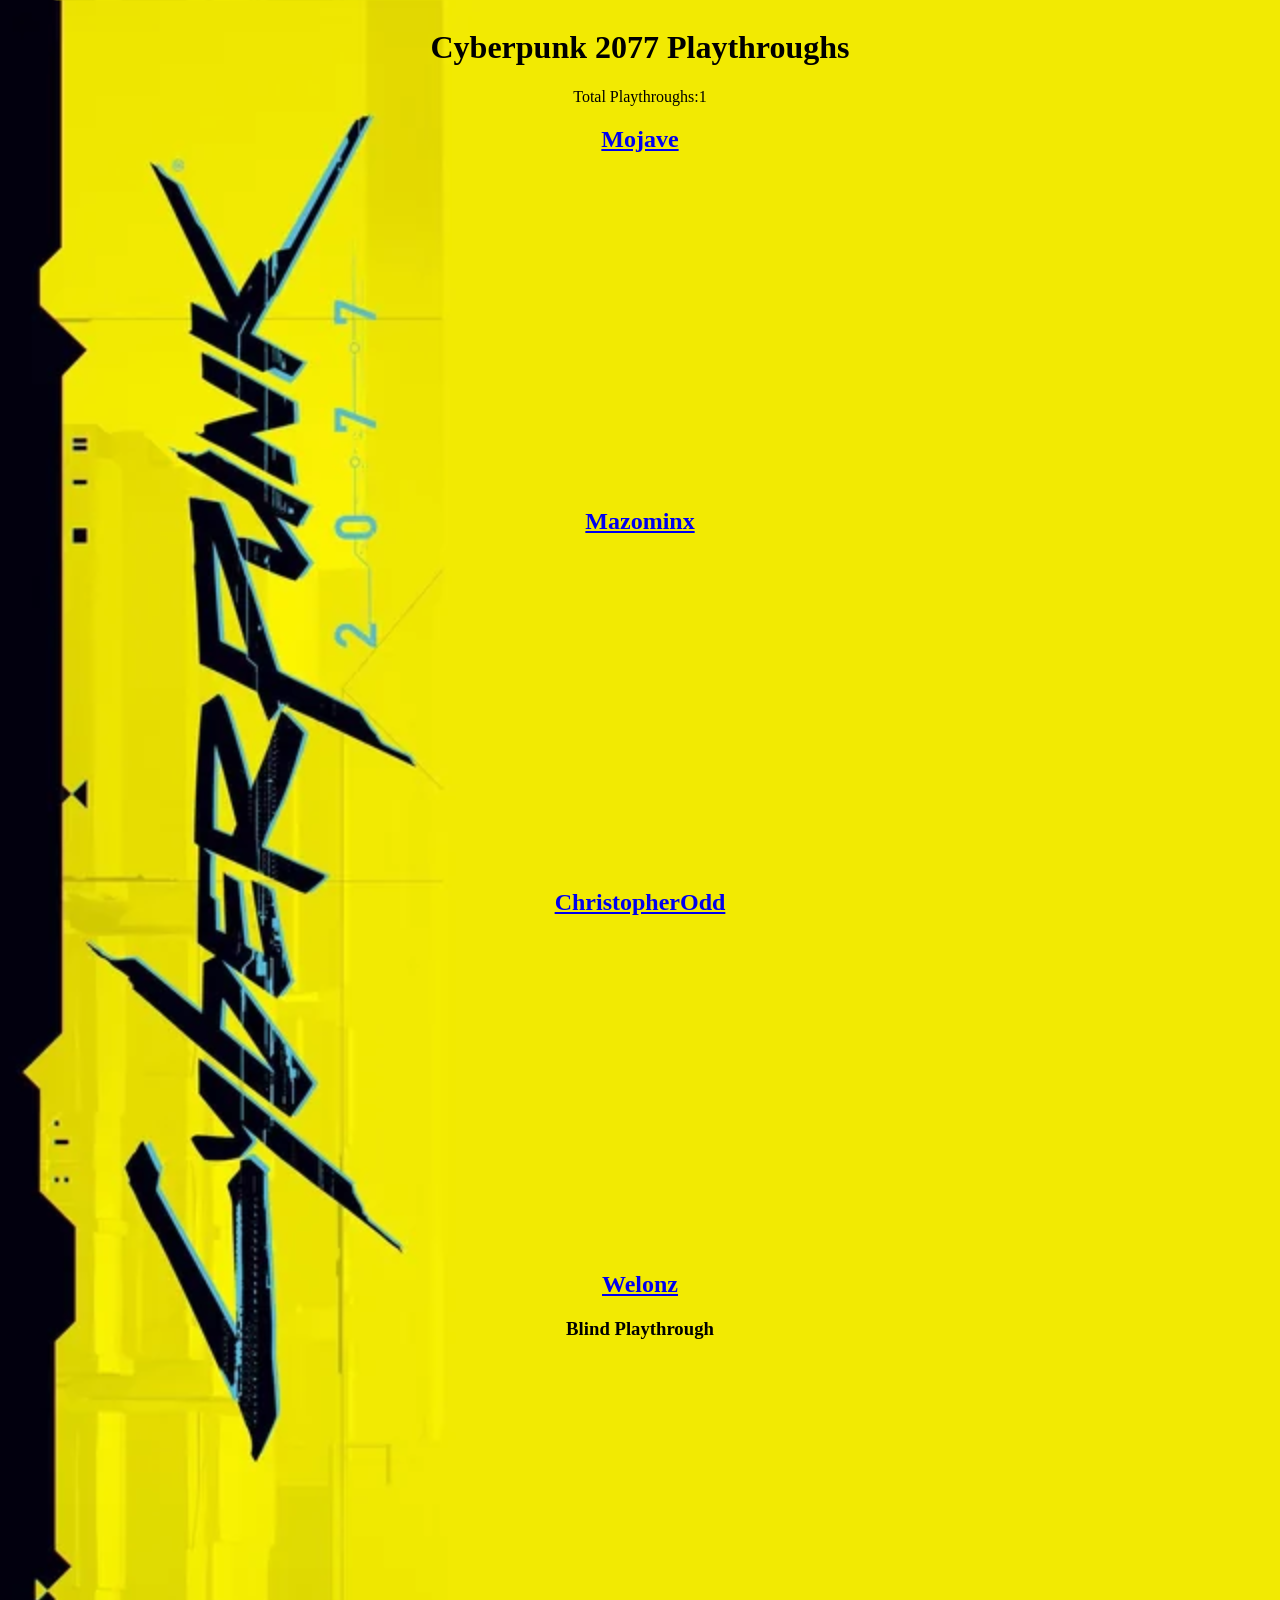
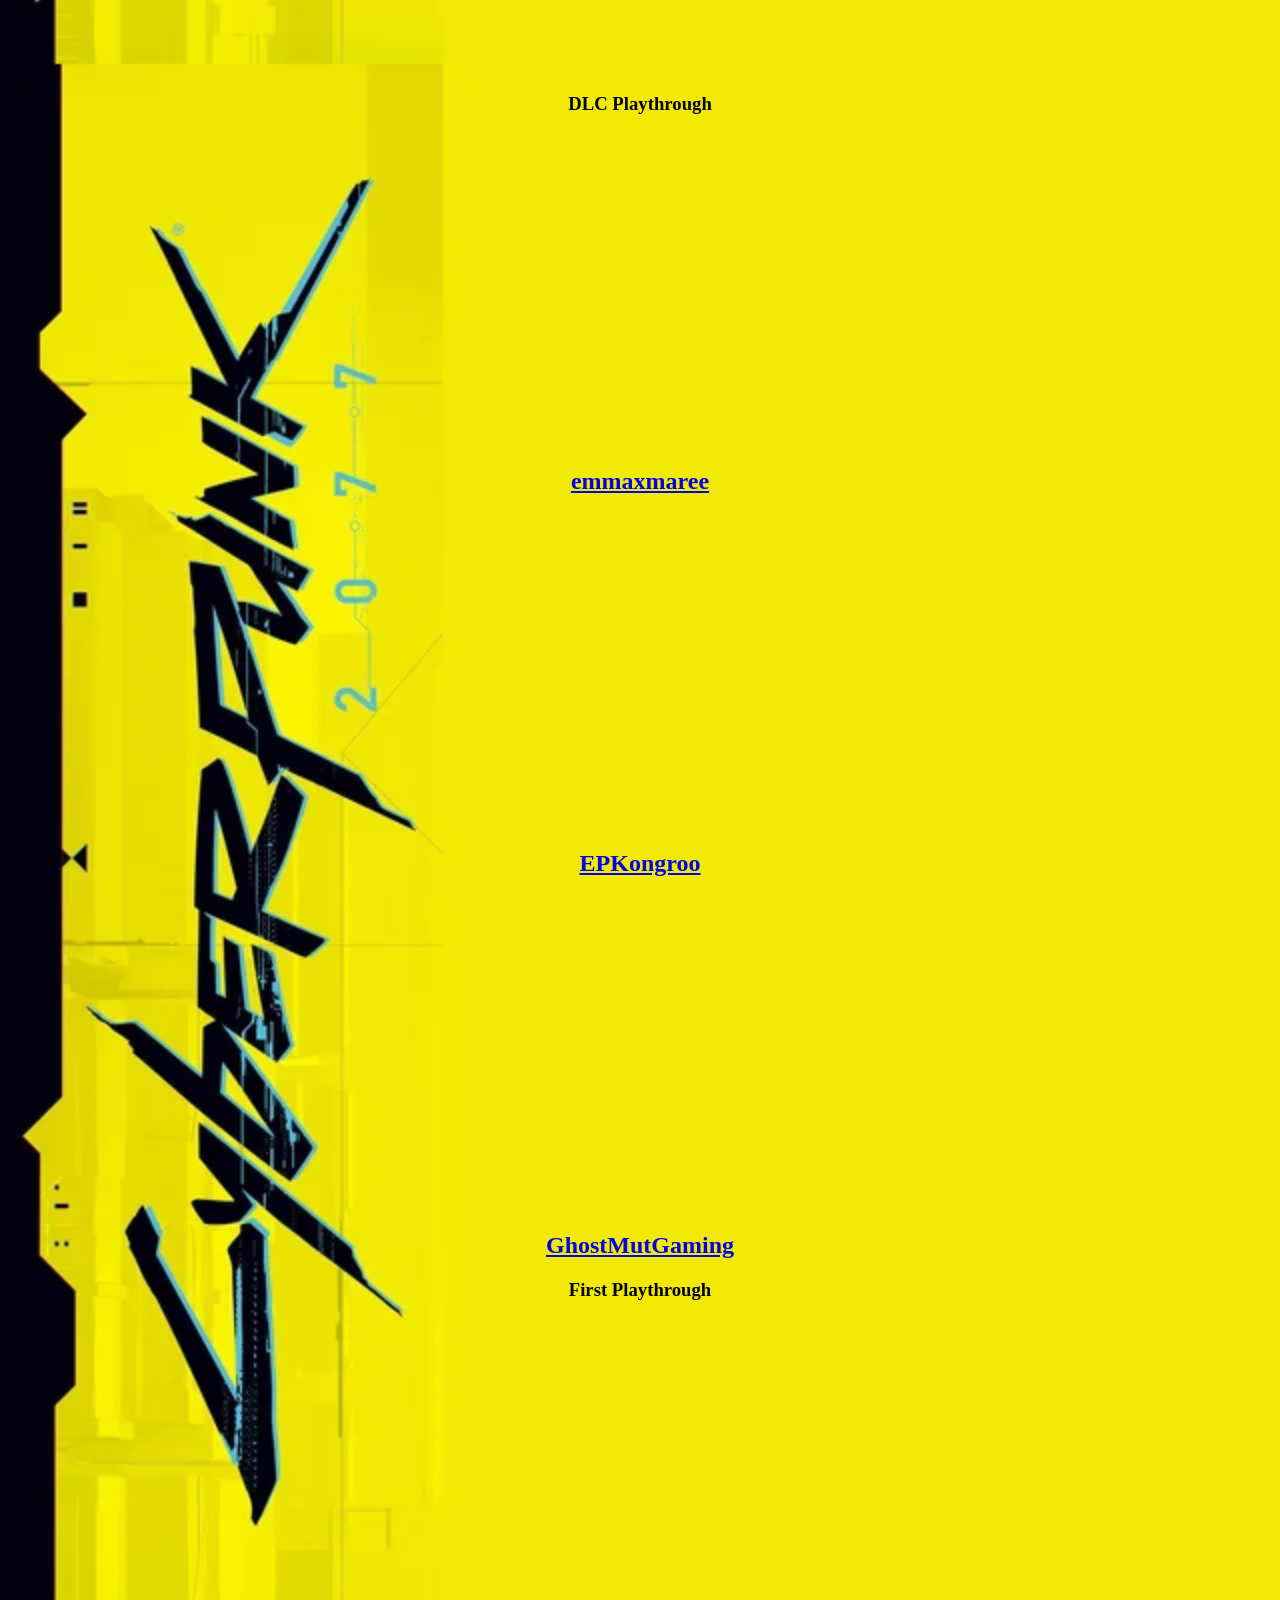
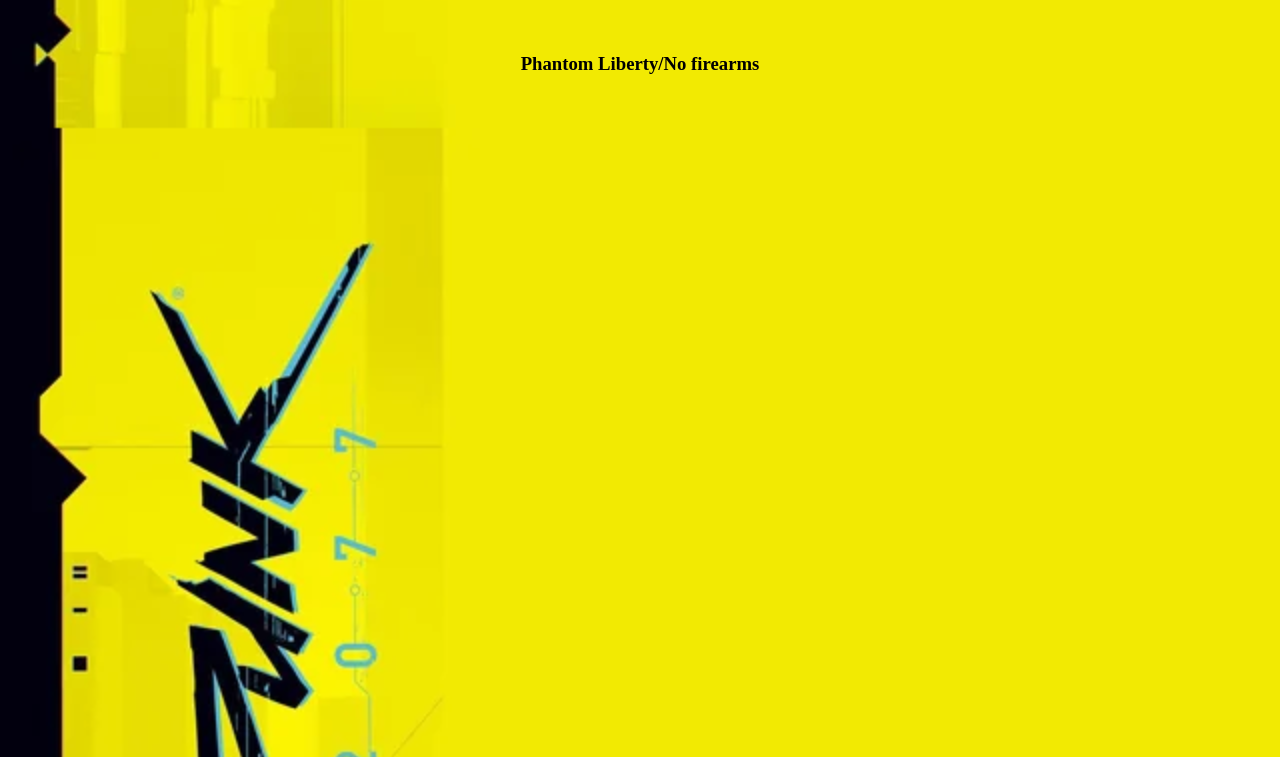
==== HtmlPlaythroughs/cyberpunk2077 Playthroughs.html @ 1d7c824b "Added Playthrough Page" ====
<html>
<head>  
</head>
<body background="bg.webp" style="background-size:100%">
    <div style="display:inline-block;text-align: center;width: 100%;">
    <h1>Cyberpunk 2077 Playthroughs</h1>
    <p>Total Playthroughs:1</p>
    <a href="https://www.youtube.com/@VODMojave"><h2>Mojave</h2></a>
    <iframe width="560" height="315" src="https://www.youtube.com/embed/videoseries?si=n4rJhHh5K420I2nd&amp;list=PL3aeLSFNNfdJ70pGb9ZL_Y9ahcorunm6L" title="YouTube video player" frameborder="0" allow="accelerometer; autoplay; clipboard-write; encrypted-media; gyroscope; picture-in-picture; web-share" referrerpolicy="strict-origin-when-cross-origin" allowfullscreen></iframe>
    <a href="https://www.youtube.com/@mazominx"><h2>Mazominx</h2></a>
    <iframe width="560" height="315" src="https://www.youtube.com/embed/videoseries?si=pz6D6kueOJQa5JBV&amp;list=PLhx-CrgE_mDVOaHlvT-mAVWi8Ezhgisre" title="YouTube video player" frameborder="0" allow="accelerometer; autoplay; clipboard-write; encrypted-media; gyroscope; picture-in-picture; web-share" referrerpolicy="strict-origin-when-cross-origin" allowfullscreen></iframe>
    <a href="https://www.youtube.com/@ChristopherOdd"><h2>ChristopherOdd</h2></a>
    <iframe width="560" height="315" src="https://www.youtube.com/embed/videoseries?si=QsDKa3kPNg7V8G5x&amp;list=PLj_Goi54wf0cmStXr2tLz2lAZQD9qLWlG" title="YouTube video player" frameborder="0" allow="accelerometer; autoplay; clipboard-write; encrypted-media; gyroscope; picture-in-picture; web-share" referrerpolicy="strict-origin-when-cross-origin" allowfullscreen></iframe>
    <a href="https://www.youtube.com/@Welonz"><h2>Welonz</h2></a>
    <h3>Blind Playthrough</h3>
    <iframe width="560" height="315" src="https://www.youtube.com/embed/videoseries?si=kVpdglYhSBtf3tAM&amp;list=PLAIcZs9N4171Tiu_3ZZ5KotDNOKZ2EN5H" title="YouTube video player" frameborder="0" allow="accelerometer; autoplay; clipboard-write; encrypted-media; gyroscope; picture-in-picture; web-share" referrerpolicy="strict-origin-when-cross-origin" allowfullscreen></iframe>
    <h3>DLC Playthrough</h3>
    <iframe width="560" height="315" src="https://www.youtube.com/embed/videoseries?si=LB4VNWS9cNo_Q7VM&amp;list=PLAIcZs9N4171Fr550JJZIqD8KUN-1acOj" title="YouTube video player" frameborder="0" allow="accelerometer; autoplay; clipboard-write; encrypted-media; gyroscope; picture-in-picture; web-share" referrerpolicy="strict-origin-when-cross-origin" allowfullscreen></iframe>
    <a href="https://www.youtube.com/@emmaxmareevods"><h2>emmaxmaree</h2></a>
    <iframe width="560" height="315" src="https://www.youtube.com/embed/videoseries?si=Jw_CGqvhCfvGPGa7&amp;list=PL2w4NCrXj56U_8-RurAjtQydSGLPIR985" title="YouTube video player" frameborder="0" allow="accelerometer; autoplay; clipboard-write; encrypted-media; gyroscope; picture-in-picture; web-share" referrerpolicy="strict-origin-when-cross-origin" allowfullscreen></iframe>
    <a href="https://www.youtube.com/@epkongroo"><h2>EPKongroo</h2></a>
    <iframe width="560" height="315" src="https://www.youtube.com/embed/videoseries?si=B4vX2AQIkjBmzXf5&amp;list=PLXK-p-9MTYxTYI48y3tYXp-jqRSvHAV1Z" title="YouTube video player" frameborder="0" allow="accelerometer; autoplay; clipboard-write; encrypted-media; gyroscope; picture-in-picture; web-share" referrerpolicy="strict-origin-when-cross-origin" allowfullscreen></iframe>
    <a href="https://www.youtube.com/@ghostmutgaming"><h2>GhostMutGaming</h2></a>
    <h3>First Playthrough</h3>
    <iframe width="560" height="315" src="https://www.youtube.com/embed/videoseries?si=4FYq7v8VubGxr0c_&amp;list=PLsNxWRUw6RC124SOczx71GH9oqF2BVETj" title="YouTube video player" frameborder="0" allow="accelerometer; autoplay; clipboard-write; encrypted-media; gyroscope; picture-in-picture; web-share" referrerpolicy="strict-origin-when-cross-origin" allowfullscreen></iframe>
    <h3>Phantom Liberty/No firearms</h3>
    <iframe width="560" height="315" src="https://www.youtube.com/embed/videoseries?si=9M0UO08QDczUHlJL&amp;list=PLsNxWRUw6RC2MwlhbJIIYdy1ZDOPsW9ir" title="YouTube video player" frameborder="0" allow="accelerometer; autoplay; clipboard-write; encrypted-media; gyroscope; picture-in-picture; web-share" referrerpolicy="strict-origin-when-cross-origin" allowfullscreen></iframe>
    <a href=""><h2></h2></a>
    <iframe src="" frameborder="0"></iframe>
    <a href=""><h2></h2></a>
    <iframe src="" frameborder="0"></iframe>
    </div>
</body>
</html>
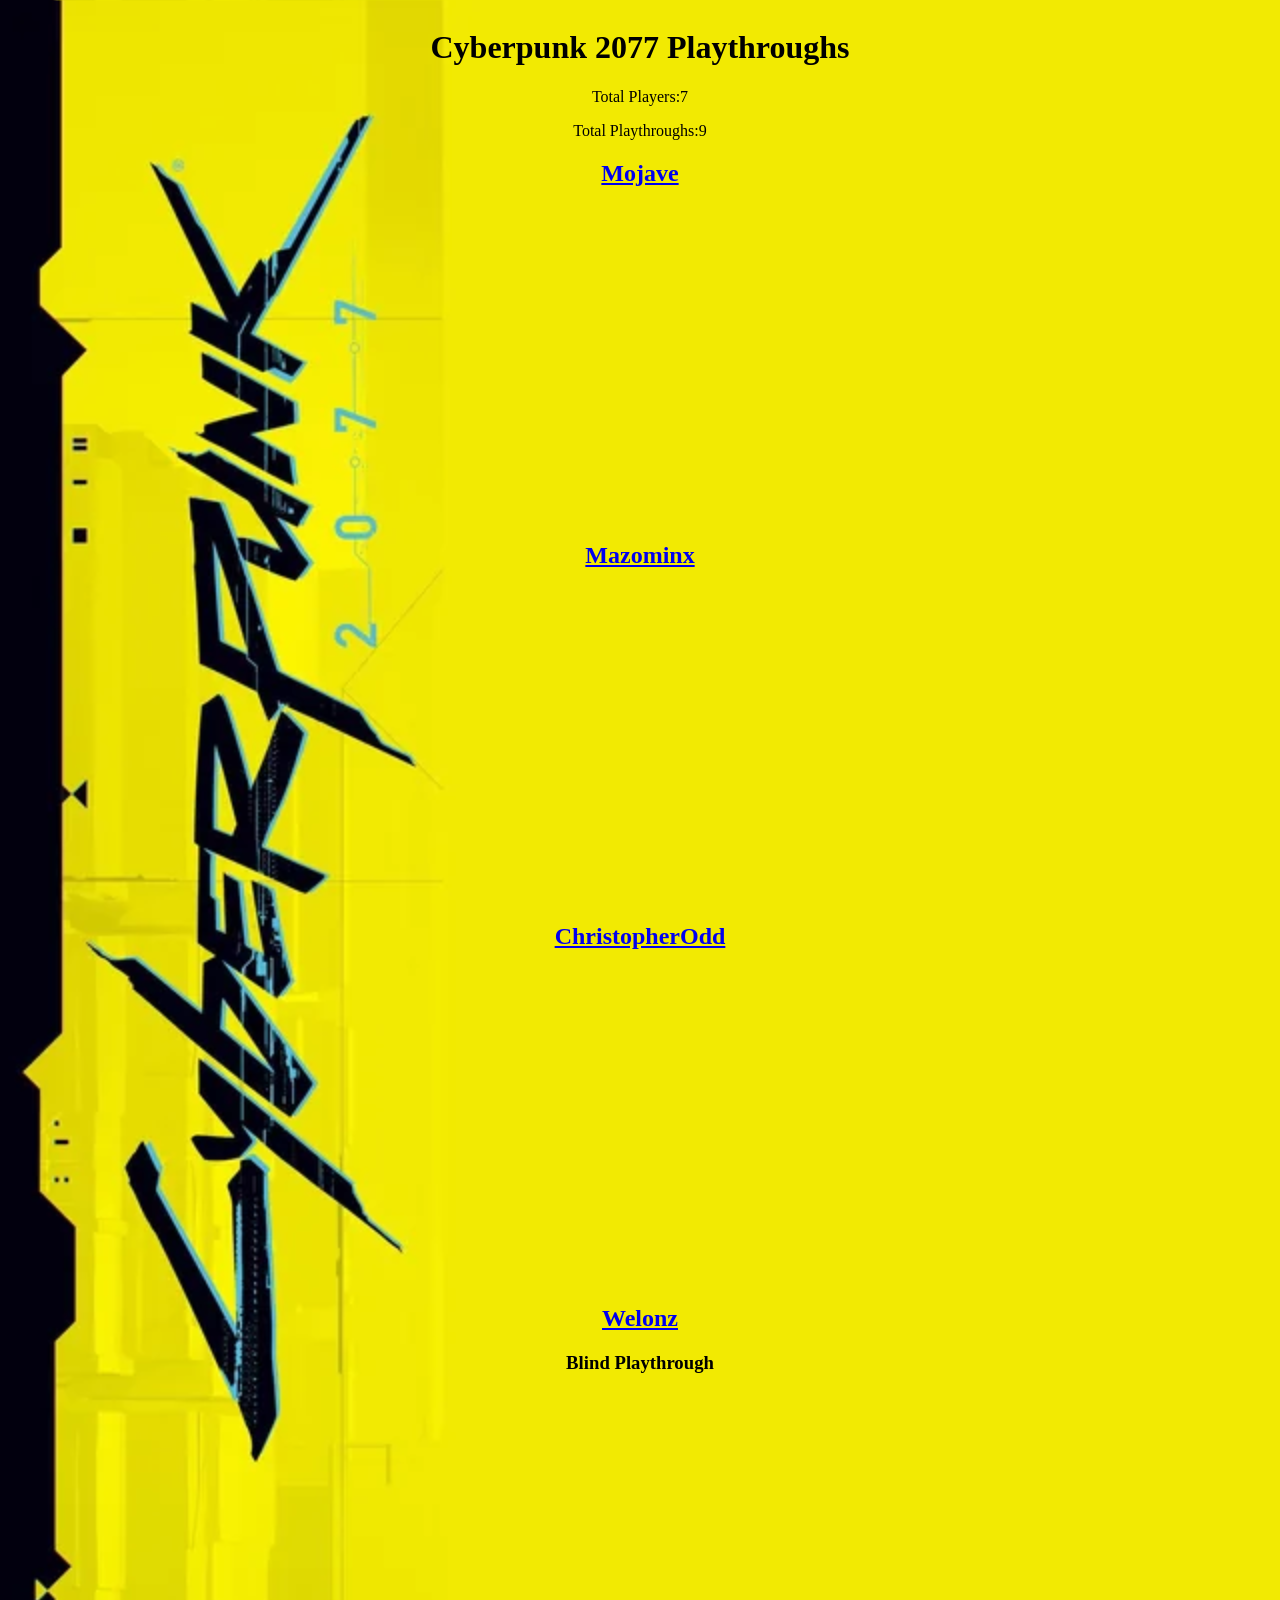
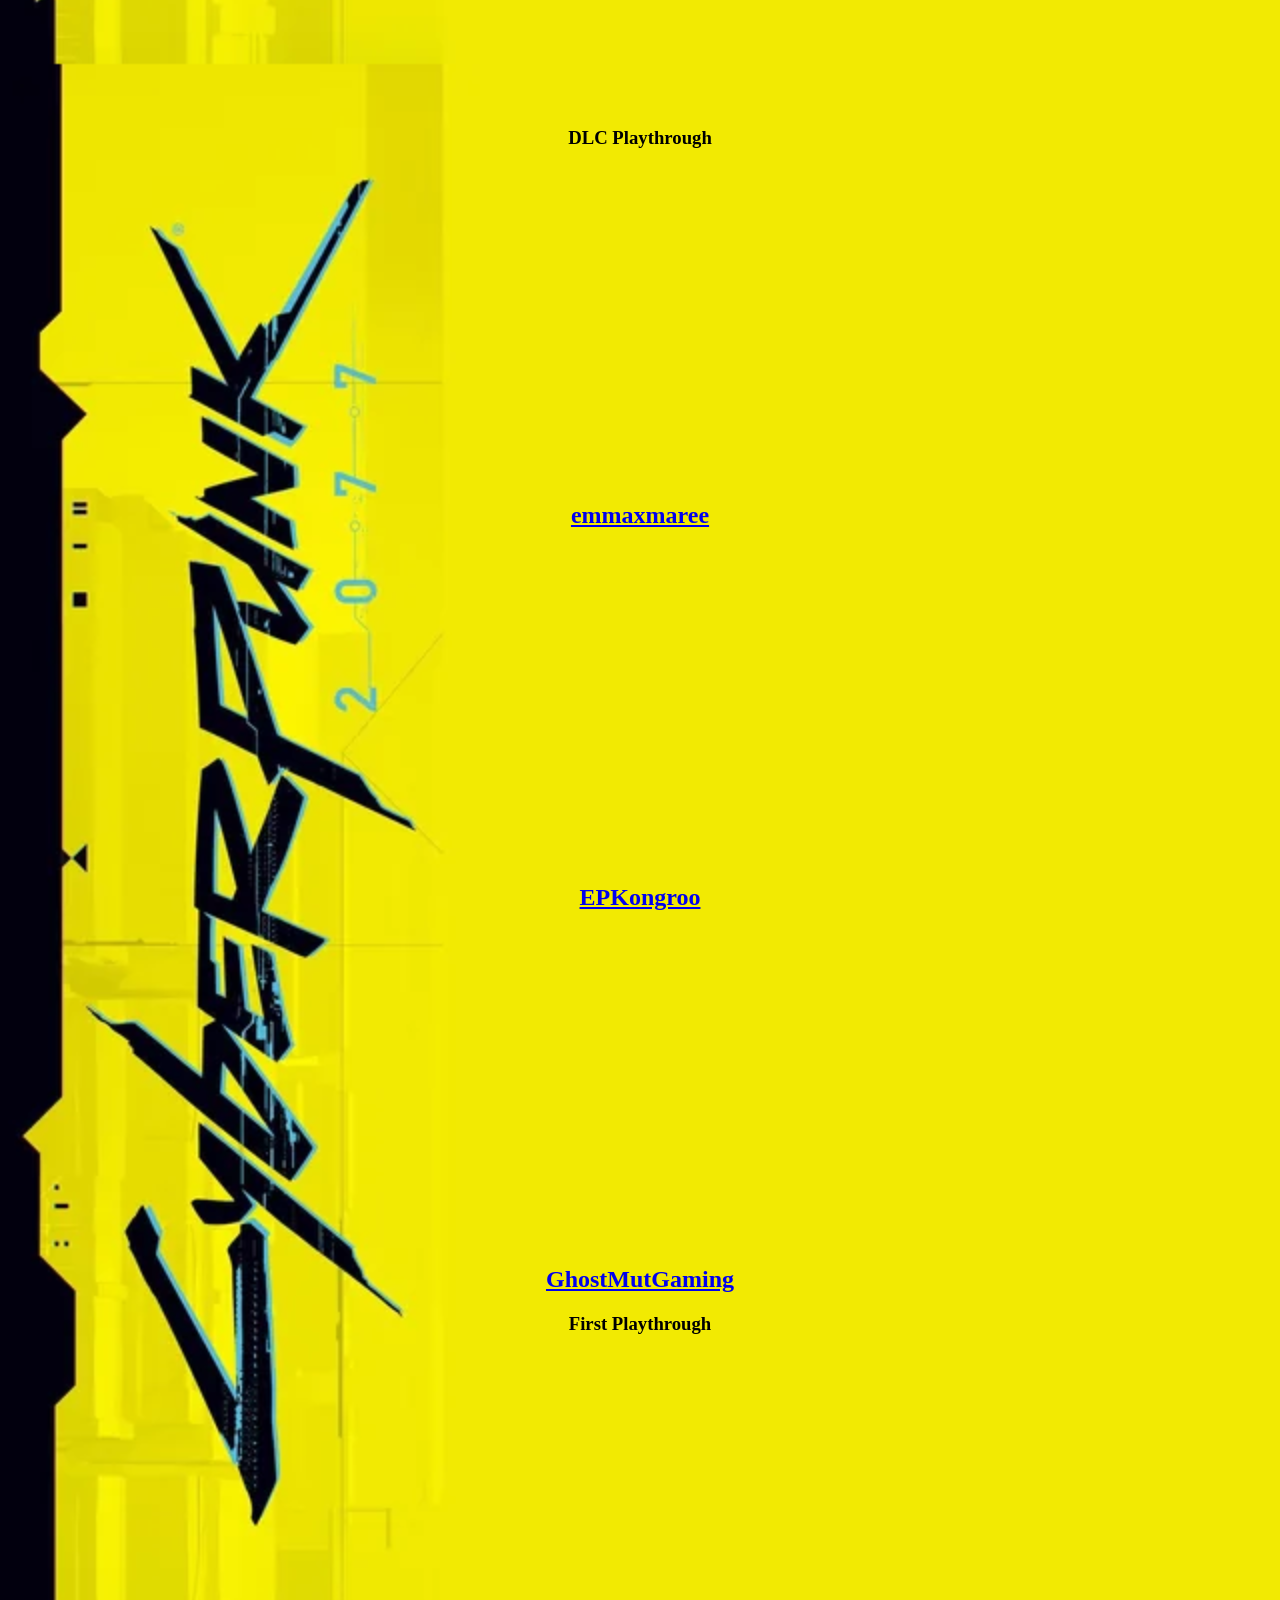
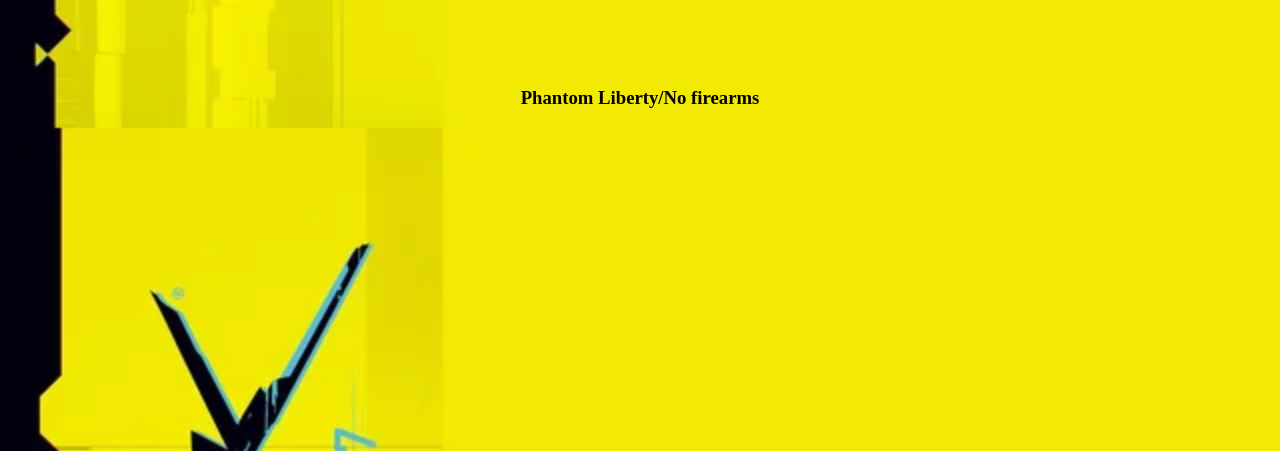
==== commit 50bec9e4: "Update cyberpunk2077 Playthroughs.html" ====
--- a/HtmlPlaythroughs/cyberpunk2077 Playthroughs.html
+++ b/HtmlPlaythroughs/cyberpunk2077 Playthroughs.html
@@ -1,10 +1,17 @@
 <html>
-<head>  
+<head> 
+<script>
+    function onload(){
+        document.getElementsByClassName("Total Players")[0].textContent = "Total Players:"+document.querySelectorAll("a > h2").length;
+        document.getElementsByClassName("Total Playthroughs")[0].textContent = "Total Playthroughs:"+document.querySelectorAll("iframe").length;
+    }
+</script> 
 </head>
-<body background="bg.webp" style="background-size:100%">
+<body onload="onload()" background="bg.webp" style="background-size:100%">
     <div style="display:inline-block;text-align: center;width: 100%;">
     <h1>Cyberpunk 2077 Playthroughs</h1>
-    <p>Total Playthroughs:1</p>
+    <p class="Total Players">Loading Data...</p>
+    <p class="Total Playthroughs">Loading Data...</p>
     <a href="https://www.youtube.com/@VODMojave"><h2>Mojave</h2></a>
     <iframe width="560" height="315" src="https://www.youtube.com/embed/videoseries?si=n4rJhHh5K420I2nd&amp;list=PL3aeLSFNNfdJ70pGb9ZL_Y9ahcorunm6L" title="YouTube video player" frameborder="0" allow="accelerometer; autoplay; clipboard-write; encrypted-media; gyroscope; picture-in-picture; web-share" referrerpolicy="strict-origin-when-cross-origin" allowfullscreen></iframe>
     <a href="https://www.youtube.com/@mazominx"><h2>Mazominx</h2></a>
@@ -25,10 +32,10 @@
     <iframe width="560" height="315" src="https://www.youtube.com/embed/videoseries?si=4FYq7v8VubGxr0c_&amp;list=PLsNxWRUw6RC124SOczx71GH9oqF2BVETj" title="YouTube video player" frameborder="0" allow="accelerometer; autoplay; clipboard-write; encrypted-media; gyroscope; picture-in-picture; web-share" referrerpolicy="strict-origin-when-cross-origin" allowfullscreen></iframe>
     <h3>Phantom Liberty/No firearms</h3>
     <iframe width="560" height="315" src="https://www.youtube.com/embed/videoseries?si=9M0UO08QDczUHlJL&amp;list=PLsNxWRUw6RC2MwlhbJIIYdy1ZDOPsW9ir" title="YouTube video player" frameborder="0" allow="accelerometer; autoplay; clipboard-write; encrypted-media; gyroscope; picture-in-picture; web-share" referrerpolicy="strict-origin-when-cross-origin" allowfullscreen></iframe>
-    <a href=""><h2></h2></a>
-    <iframe src="" frameborder="0"></iframe>
-    <a href=""><h2></h2></a>
-    <iframe src="" frameborder="0"></iframe>
     </div>
 </body>
-</html>+</html>
+<!--
+<iframe src="" frameborder="0"></iframe>
+<a href=""><h2></h2></a>
+-->
